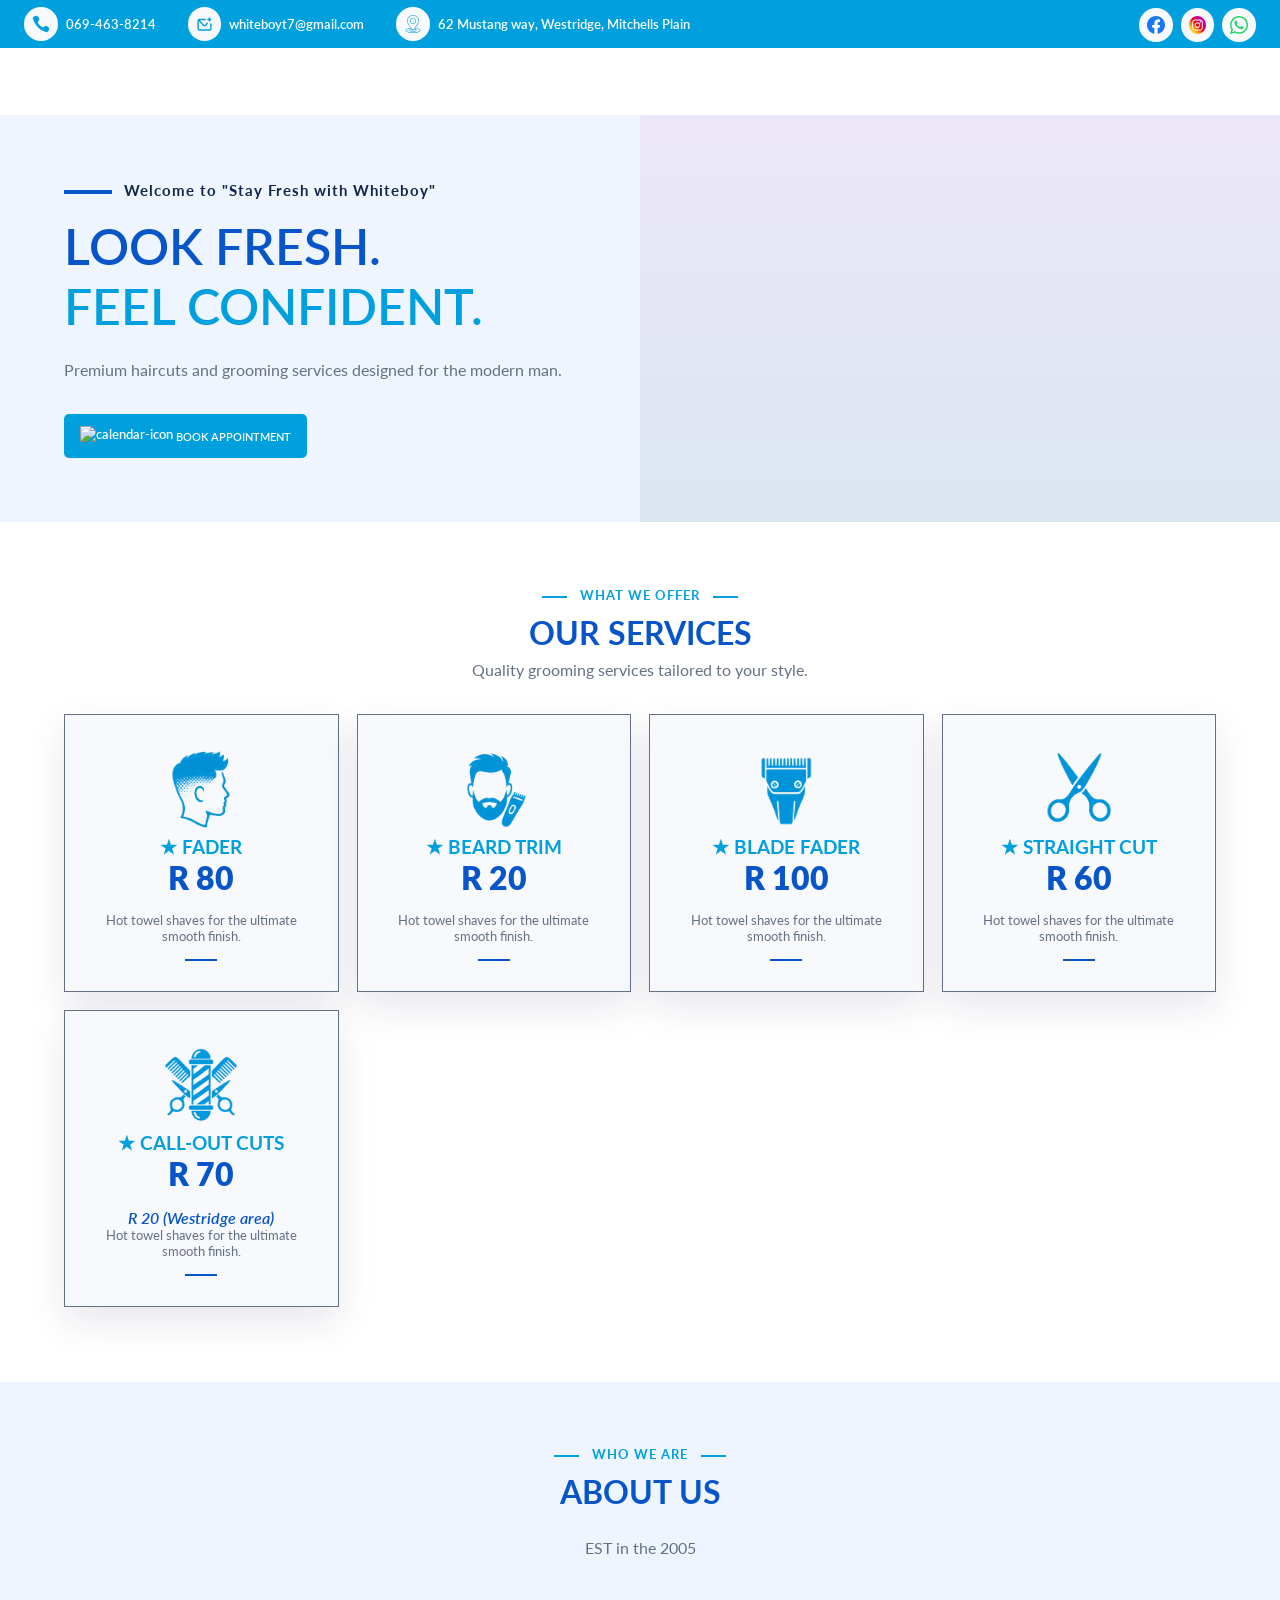
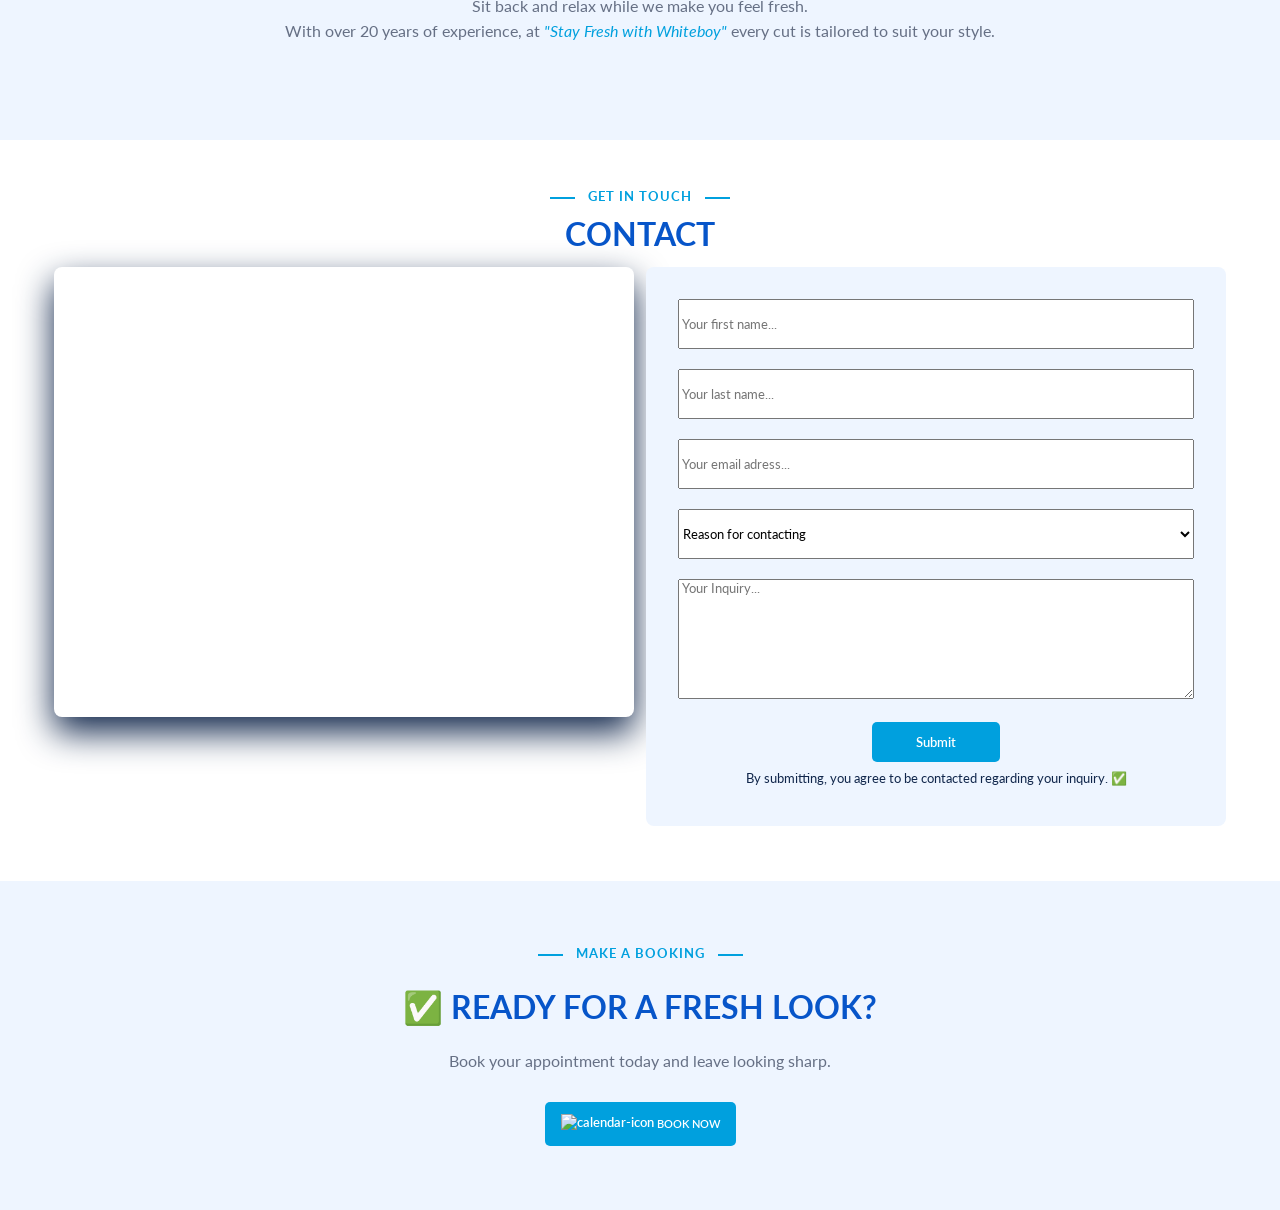
==== index.html @ f9a0a097 "second commit" ====
<!doctype html>
<html lang="en">
  <head>
    <meta charset="UTF-8" />
    <meta name="viewport" content="width=Fresh Whiteboy, initial-scale=1.0" />
    <title>Barber Shop | Stay Fresh with Whiteboy</title>
    <link rel="icon" type="image/x-icon" href="./icons/favicon.ico" />
    <link rel="stylesheet" href="./css/components.css" />
    <link rel="stylesheet" href="./css/main.css" />
    <style>
      /* ================= HERO SECTION ================= */

      .hero {
        width: 100%;
        min-height: 380px;
        margin-top: 7.2rem;
        display: grid;
        grid-template-columns: 1fr 1fr;
        background-color: var(--light-blue);
        overflow: hidden;
      }

      .hero-content {
        display: flex;
        flex-direction: column;
        justify-content: center;
        padding: clamp(2rem, 5vw, 6rem);
        box-sizing: border-box;
      }

      .welcome-text {
        color: var(--dark-blue);
        font-size: clamp(12px, 1.2vw, 15px);
        font-weight: 700;
        letter-spacing: 1px;
        line-height: 1.5;
        margin-bottom: 18px;
      }

      .welcome-text::before {
        content: "";
        display: inline-block;
        width: clamp(30px, 4vw, 48px);
        height: 4px;
        background: var(--blue);
        margin-right: 12px;
        vertical-align: middle;
      }

      .hero-content > h1,
      .hero-content > h2 {
        margin: 0;
        font-size: clamp(2.2rem, 5vw, 50px);
        line-height: 1.05;
        font-weight: 600;
        text-transform: uppercase;
      }

      .hero-content > h1 {
        color: var(--blue);
      }

      .hero-content > h2 {
        color: var(--blue-theme);
        margin-top: 0.5rem;
      }

      .hero-content > p {
        max-width: 500px;
        font-size: clamp(0.9rem, 1.5vw, 1rem);
        line-height: 1.6;
        margin: 1.5rem 0 2rem;
        color: var(--gray);
      }

      /* ================= HERO IMAGE ================= */

      .hero-image {
        width: 100%;
        min-height: 380px;

        background:
          linear-gradient(rgba(219, 65, 173, 0.08), rgba(8, 41, 87, 0.08)),
          url("https://images.unsplash.com/photo-1621607505833-616916c46a25?q=80&w=1974&auto=format&fit=crop&ixlib=rb-4.1.0&ixid=M3wxMjA3fDB8MHxwaG90by1wYWdlfHx8fGVufDB8fHx8fA%3D%3D")
            center center / cover no-repeat;
      }

      /* =================  HERO - RESPONSIVE TABLET ================= */

      @media (max-width: 900px) {
        .hero {
          margin-top: 6rem;
        }

        .hero-content {
          padding: 3rem;
        }

        .hero-content > h1,
        .hero-content > h2 {
          font-size: clamp(2rem, 5vw, 3rem);
        }

        .hero-image {
          min-height: 350px;
        }
      }

      /* =================  HERO - RESPONSIVE MOBILE ================= */

      @media (max-width: 790px) {
        .hero {
          display: grid;
          grid-template-columns: 1fr;

          margin-top: 5rem;
        }

        /* Image first on mobile */
        .hero-image {
          order: 1;
          width: 100%;
          min-height: 320px;
          background-position: center;
        }

        /* Content second */
        .hero-content {
          order: 2;

          padding: 3rem 2rem;
        }

        .hero-content > h1,
        .hero-content > h2 {
          font-size: clamp(2.2rem, 9vw, 3rem);
        }

        .hero-content > p {
          max-width: 600px;
        }
      }

      /* ================= HERO - RESPONSIVE SMALL MOBILE ================= */

      @media (max-width: 480px) {
        .hero {
          margin-top: 4rem;
        }

        .hero-image {
          min-height: 260px;
        }

        .hero-content {
          padding: 2.5rem 1.25rem;
        }

        .welcome-text {
          font-size: 12px;
          margin-bottom: 15px;
        }

        .welcome-text::before {
          width: 28px;
          height: 3px;
          margin-right: 8px;
        }

        .hero-content > h1,
        .hero-content > h2 {
          font-size: clamp(2rem, 11vw, 2.6rem);
        }

        .hero-content > h2 {
          margin-top: 0.3rem;
        }

        .hero-content > p {
          font-size: 0.9rem;
          line-height: 1.5;
          margin: 1.25rem 0 1.5rem;
        }
      }

      /* ================= HERO - RESPONSIVE VERY SMALL PHONES ================= */

      @media (max-width: 360px) {
        .hero-image {
          min-height: 230px;
        }

        .hero-content {
          padding: 2rem 1rem;
        }

        .hero-content > h1,
        .hero-content > h2 {
          font-size: 2rem;
        }
      }

      /* =================  SERVICES SECTION ================= */

      .services {
        background: var(--light-gray);
        padding: 65px 5% 75px;
        text-align: center;
        background-color: var(--white);
      }

      .section-label {
        text-transform: uppercase;
        color: var(--blue-theme);
        font-size: 13px;
        font-weight: 700;
        letter-spacing: 1px;
      }

      .section-label::before,
      .section-label::after {
        content: "";
        display: inline-block;
        width: 25px;
        height: 2px;
        background: var(--blue-theme);
        vertical-align: middle;
        margin: 0 13px;
      }
      .services > h2 {
        text-transform: uppercase;
        font-size: 32px;
        margin: 10px 0 8px;
        color: var(--blue);
      }
      .services-intro {
        color: var(--gray);
        margin-bottom: 35px;
      }
      .services-grid {
        margin: auto;
        display: grid;
        grid-template-columns: repeat(auto-fit, minmax(15rem, 1fr));
        gap: 18px;
      }
      .services-card {
        border: 1px solid #e5e9f0;
        background-color: var(--light-gray);
        padding: 30px 18px;
        min-height: 190px;
        transition: 0.3s;
        box-shadow: 0 15px 35px rgba(31, 23, 73, 0.1);
        border-color: var(--gray);
      }

      .services-card:hover {
        transform: translateY(-7px);
        box-shadow: 0 15px 35px rgba(0, 50, 120, 0.1);
        border-color: var(--blue);
        background-color: var(--light-blue);
      }

      .service-card h3 {
        font-size: 15px;
        margin-bottom: 12px;
      }

      .services-card > p {
        font-size: 13px;
        color: var(--gray);
      }

      .service-icon > img {
        height: 5.5rem;
      }
      .service-title {
        color: var(--blue-theme);
        text-transform: uppercase;
      }
      .service-price {
        color: var(--blue);
        font-size: 32px;
        font-weight: 800;
        margin-bottom: 15px;
      }
      .call-out-price {
        color: var(--blue);
        margin-bottom: 20px;
        font-weight: 600;
      }
      .service-line {
        width: 32px;
        height: 2px;
        background: var(--blue);
        margin: 15px auto 0;
      }

      /* =================  ABOUT SECTION ================= */
      .about {
        padding: 4rem;
        text-align: center;
        background-color: var(--light-blue);
      }
      .about > h2 {
        text-transform: uppercase;
        font-size: 32px;
        margin: 10px 0 8px;
        color: var(--blue);
      }

      .about > p {
        font-size: clamp(0.9rem, 1.5vw, 1rem);
        line-height: 1.6;
        margin: 1.5rem 0 2rem;
        color: var(--gray);
      }

      /* =================  CONTACT SECTION ================= */

      .contact {
        text-align: center;
        padding: 3rem;
        background-color: var(--white);
      }
      .contact > h2 {
        text-transform: uppercase;
        font-size: 32px;
        margin: 10px 0 8px;
        color: var(--blue);
      }

      .contact-grid {
        display: grid;
        grid-template-columns: repeat(2, 1fr);
      }
      .contact-map {
        margin: 0.4rem;
        border-radius: 8px;
      }
      .contact-map > iframe {
        min-height: 450px;
        width: 100%;
        box-shadow: 0 15px 35px var(--dark-blue);
        border-radius: 8px;
      }

      .contact-form {
        margin: 0.4rem;
        padding: 2rem;
        border-radius: 8px;
        background-color: var(--light-blue);
      }

      .contact-form > p {
        padding: 0.3rem;
        display: flex;
        justify-content: flex-start;
        color: var(--gray);
      }

      .contact-form-disclaimer {
        font-size: 0.8rem;
        padding: 0.5rem;
        color: var(--dark-blue);
        font-weight: 400;
      }
      /* ================= RESPONSIVE CONTACT SECTION =================  */
      @media (width <= 960px) {
        .contact {
          padding: 1rem;
        }
        .contact-grid {
          display: grid;
          grid-template-columns: 1fr;
        }

        .contact-map {
          order: 2;
        }
        .contact-map > iframe {
          border-radius: 0px;
          box-shadow: 0 15px 35px var(--white);
        }

        .contact-form {
          margin: none;
          order: 1;
          border-radius: 0px;
        }
      }

      /* ================= RESPONSIVE FORM =================  */

      .responsive-form {
        display: flex;
        flex-direction: column;
      }

      input,
      select {
        height: 50px;
        width: 100%;
        margin-bottom: 20px;
      }
      textarea {
        height: 120px;
        width: 100%;
        margin-bottom: 20px;
      }

      /* =================  BOOKINGS BOTTOM BANNER SECTION ================= */
      .bookings {
        display: flex;
        flex-direction: column;
        align-items: center;
        padding: 4rem;
        background-color: var(--light-blue);
      }
      .bookings > h2 {
        padding: 1rem;
        text-transform: uppercase;
        font-size: 32px;
        margin: 10px 0 8px;
        color: var(--blue);
      }

      .bookings > p {
        padding-bottom: 2rem;
        color: var(--gray);
      }
    </style>
  </head>
  <body>
    <!-- -------------------- TOB BAR -------------------- -->
    <section class="top-bar">
      <div class="top-bar-outer">
        <div class="outer-flex-item">
          <div class="rounded-icons">
            <img src="./icons/phone-icon.svg" alt="" />
          </div>
          <p>069-463-8214</p>
        </div>
        <div class="outer-flex-item">
          <div class="rounded-icons">
            <img src="./icons/email-icon.svg" alt="" />
          </div>
          <p>whiteboyt7@gmail.com</p>
        </div>
        <div class="outer-flex-item">
          <div class="rounded-icons">
            <img src="./icons/location-icon.svg" alt="location-icon" />
          </div>
          <p>62 Mustang way, Westridge, Mitchells Plain</p>
        </div>
      </div>
      <div class="top-bar-inner">
        <div class="rounded-icons">
          <img src="./icons/facebook-icon.svg" alt="facebook-icon" />
        </div>
        <div class="rounded-icons">
          <img src="./icons/instagram-icon.svg" alt="instagram-icon" />
        </div>
        <div class="rounded-icons">
          <img src="./icons/whatsapp-icon.svg" alt="instagram-icon" />
        </div>
      </div>
    </section>

    <!-- -------------------- NAVIGATION -------------------- -->
    <section id="header"></section>

    <!-- -------------------- HERO -------------------- -->
    <section class="hero">
      <div class="hero-content">
        <div class="welcome-text">Welcome to "Stay Fresh with Whiteboy"</div>
        <h1>Look Fresh.</h1>
        <h2>Feel Confident.</h2>
        <p>
          Premium haircuts and grooming services designed for the modern man.
        </p>
        <a href="#bookings">
          <button class="btn-tp-1 flex-calendar-icon">
            <img src="/website/icons/calendar-icon.svg" alt="calendar-icon" />
            <p>Book Appointment</p>
          </button>
        </a>
      </div>
      <div class="hero-image"></div>
    </section>

    <!-- -------------------- SERVICES -------------------- -->
    <section class="services" id="services">
      <div class="section-label">What We offer</div>
      <h2>Our Services</h2>
      <div class="services-intro">
        Quality grooming services tailored to your style.
      </div>

      <div class="services-grid">
        <div class="services-card">
          <div class="service-icon image-1">
            <img src="./icons/fader.png" alt="" srcset="" />
          </div>
          <h3 class="service-title">★ Fader</h3>
          <div class="service-price">R 80</div>
          <p>Hot towel shaves for the ultimate smooth finish.</p>
          <div class="service-line"></div>
        </div>
        <div class="services-card">
          <div class="service-icon">
            <img src="./icons/beard-trim-icon.png" alt="" srcset="" />
          </div>
          <h3 class="service-title">★ Beard Trim</h3>
          <div class="service-price">R 20</div>
          <p>Hot towel shaves for the ultimate smooth finish.</p>
          <div class="service-line"></div>
        </div>
        <div class="services-card">
          <div class="service-icon">
            <img src="./icons/blade-fader-icon.png" alt="" srcset="" />
          </div>
          <h3 class="service-title">★ Blade Fader</h3>
          <div class="service-price">R 100</div>
          <p>Hot towel shaves for the ultimate smooth finish.</p>
          <div class="service-line"></div>
        </div>
        <div class="services-card">
          <div class="service-icon">
            <img src="./icons/straight-cut-icon.png" alt="" srcset="" />
          </div>
          <h3 class="service-title">★ Straight Cut</h3>
          <div class="service-price">R 60</div>
          <p>Hot towel shaves for the ultimate smooth finish.</p>
          <div class="service-line"></div>
        </div>
        <div class="services-card">
          <div class="service-icon">
            <img src="./icons/call-out-service.png" alt="" srcset="" />
          </div>
          <h3 class="service-title">★ Call-out Cuts</h3>
          <div class="service-price">R 70</div>
          <em class="call-out-price">R 20 (Westridge area)</em>
          <p>Hot towel shaves for the ultimate smooth finish.</p>
          <div class="service-line"></div>
        </div>
      </div>
    </section>

    <!-- -------------------- ABOUT -------------------- -->
    <section class="about" id="about">
      <div class="section-label">Who we are</div>
      <h2>About Us</h2>
      <p>EST in the 2005</p>
      <p>
        Sit back and relax while we make you feel fresh.<br />
        With over 20 years of experience, at
        <em style="color: #00a0de">"Stay Fresh with Whiteboy" </em> every cut is
        tailored to suit your style.
      </p>
    </section>

    <!-- -------------------- CONTACT  -------------------- -->
    <section class="contact" id="contact">
      <div class="section-label">Get in touch</div>
      <h2>Contact</h2>
      <div class="contact-grid">
        <div class="contact-map">
          <iframe
            src="https://www.google.com/maps/embed?pb=!1m18!1m12!1m3!1d3305.506365403057!2d18.59618457571667!3d-34.056531573155425!2m3!1f0!2f0!3f0!3m2!1i1024!2i768!4f13.1!3m3!1m2!1s0x1dcc46143db3fe89%3A0x16429d4fbd16965!2s62%20Mustang%20Way%2C%20Westridge%2C%20Cape%20Town%2C%207802!5e0!3m2!1sen!2sza!4v1789248679611!5m2!1sen!2sza"
            style="border: 0"
            allowfullscreen=""
            loading="lazy"
            referrerpolicy="strict-origin-when-cross-origin"
          ></iframe>
        </div>
        <div class="contact-form">
          <div class="responsive-form">
            <form action="https://api.web3forms.com/submit" method="POST">
              <input
                type="hidden"
                name="access_key"
                value="650f4ca2-2f46-41f9-9456-42963db00d62"
              />
              <input
                type="hidden"
                name="redirect"
                value="https://armel-nzawou-developer.github.io/International-English-Academy/message-sent-successfully.html"
              />
              <!-- redirect to thank you page -->
              <input
                type="hidden"
                name="subject"
                value="WhiteBoy - Inquiries"
              />
              <!-- email Subject  -->

              <!-- Input for first name -->
              <input
                type="text"
                id="first_name"
                name="first_name"
                placeholder=" Your first name..."
                required
              />

              <!-- Input for last name -->
              <input
                type="text"
                id="last_name"
                name="last_name"
                placeholder=" Your last name..."
                required
              />

              <!-- Input for email-->
              <input
                type="email"
                id="email"
                name="email"
                placeholder=" Your email adress..."
                required
              />

              <!-- Select tag for diffrent options -->
              <select id="inquiry" name="inquiry">
                <option value="">Reason for contacting</option>
                <option value="General Inquiry">General Inquiry</option>
                <option value="Cancellation">Cancellation</option>
                <option value="Call out">Call-out Cuts</option>
                <option value="Services offered">Services offered</option>
                <option value="Quote request">Quote request</option>
              </select>

              <!-- Textarea for Message -->
              <textarea
                name="Message"
                placeholder=" Your Inquiry..."
                required
              ></textarea>
              <!-- Submit Button -->
              <div>
                <button class="btn-tp-1" type="submit" value="submit">
                  Submit
                </button>
              </div>
              <div class="contact-form-disclaimer">
                By submitting, you agree to be contacted regarding your inquiry.
                ✅
              </div>
            </form>
          </div>
        </div>
      </div>
    </section>

    <!-- -------------------- BOOKINGS -------------------- -->
    <section class="bookings" id="bookings">
      <div class="section-label">Make a booking</div>
      <h2>✅ Ready For a Fresh Look?</h2>
      <p>Book your appointment today and leave looking sharp.</p>
      <a target="_blank" href="./bookings.html">
        <button class="btn-tp-1 flex-calendar-icon">
          <img src="/website/icons/calendar-icon.svg" alt="calendar-icon" />
          <p>Book Now</p>
        </button>
      </a>
    </section>

    <!-- -------------------- FOOTER -------------------- -->
    <section id="footer"></section>

    <script src="/website/js/headerFooter.js"></script>
  </body>
</html>
---- css/components.css ----
/* ================= STYLING FOR SHARED COMPONENTS =================   */

/* ================= TOP BAR =================   */
.top-bar {
  display: flex;
  background-color: var(--blue-theme);
  justify-content: space-between;
  color: var(--white);
  padding: 1.5rem;
  height: 1.8rem;
  position: fixed;
  width: 100%;
  top: 0;
  left: 0;
}
.top-bar-outer {
  display: flex;
  gap: 2rem;
}
.outer-flex-item {
  display: flex;
  align-items: center;
  gap: 0.5rem;
}
.outer-flex-item > P {
  font-size: small;
  font-weight: 600;
  white-space: inherit;
}

.rounded-icons {
  height: 2.1rem;
  width: 2.1rem;
  border-radius: 50%;
  padding: 0.5rem;
  background-color: var(--light-gray);
}
.top-bar-inner {
  display: flex;
  gap: 0.5rem;
  margin-top: -1rem;
}




/* ================= NAVIGATION =================   */
.navbar {
  display: flex;
  justify-content: space-between;
  list-style: none;
  padding: 1.5rem 0.5rem;
  background-color: var(--white);
  box-shadow: 2px 0px 6px var(--gray);
  height: 110px;
  position: fixed;
  top: 0;
  left: 0;
  width: 100%;
  z-index: 9999;
  margin-top: 3rem;
}
.outter-nav {
  margin: -1rem 1rem;
}
/* logo styling here */
.outter-nav img {
  height: 6rem;
  animation: fadeDown 1s ease forwards;
}
.inner-nav {
  display: flex;
}
.inner-nav-item {
  margin: 0.5rem 1rem;
}
.inner-nav-item a {
  font-weight: 600;
  font-size: smaller;
  margin: 1rem 0.5rem;
  color: var(--gray);
  text-transform: uppercase;
}

/* styling for hover over bottom border */
.inner-nav-item a {
  position: relative;
}
.inner-nav-item a::after {
  content: "";
  position: absolute;
  width: 0%;
  height: 2px;
  background: var(--blue-theme);
  left: 0;
  bottom: -5px;
  transition: 0.3s;
}
.inner-nav-item a:hover::after {
  width: 100%;
}
/* END - styling for hover over bottom border */

.inner-nav-item button {
  margin: -1.7rem 0.5rem;
}

/* active page */
#header a.active {
  color: var(--gray);
}

.flex-calendar-icon > img {
  height: 20px;
}
.flex-calendar-icon {
  display: flex;
  align-items: center;
  gap: 3px;
}
/* ================= BUTTONS =================   */
.btn-tp-1 {
  border: none;
  background-color: var(--blue-theme);
  color: var(--white);

  font-weight: 600;
  padding: 0.75rem 1rem;
  min-width: 8rem;
  border-radius: 5px;
  cursor: pointer;
}
.btn-tp-1:hover {
  background-color: var(--gray);
  transition: scale(1.2);
}
.btn-tp-1 p {
  text-transform: uppercase;
  font-size: smaller;
}
/* ================= ANIMATIONS =================   */

/* ================= FOOTER =================   */
.footer {
  display: flex;
  justify-content: center;
  flex-wrap: wrap;
  gap: 4rem;
  padding: 2.5rem;
  background-color: var(--dark-blue);
}
.footer-list {
  display: flex;
  flex-direction: column;
  /* gap: 0.5rem; */
  list-style: none;
}
.footer-item {
  list-style: none;
}
.logo-footer > img {
  height: 150px;
}
.footer-item li {
  color: var(--white);
  padding: 0.8rem;
}
.footer-item h2 {
  font-size: x-large;
  font-weight: 600;
  color: var(--white);
}
.footer-item a {
  padding: 1rem;
  font-weight: 600;
  color: var(--white);
}

/* =================  RESPONSIVE FOOTER  ================= */
@media (width <= 960px) {
  .footer {
    display: flex;
    justify-content: center;
    flex-direction: column;
    gap: 1rem;
    background-color: var(--blue);
  }
}

/* ================= RESPONSIVE Top Bar & Navbar =================   */

/* top-bar */
@media screen and (max-width: 814px) {
  .top-bar {
    display: none !important;
  }
  .navbar {
    margin-top: 0;
  }
}

#menu__toggle {
  position: absolute;
  left: -9999px; /* moves horizontal navbar off-screen */
}

@media (width <= 970px) {
  .outter-nav img {
    width: 100%;
  }

  .inner-nav-item {
    text-align: center;
    margin-bottom: 30px;
  }
  .inner-nav-item a {
    color: var(--white);
  }

  #menu__toggle:checked ~ .menu__btn > span {
    transform: rotate(45deg);
  }
  #menu__toggle:checked ~ .menu__btn > span::before {
    top: 0;
    transform: rotate(0);
  }
  #menu__toggle:checked ~ .menu__btn > span::after {
    top: 0;
    transform: rotate(90deg);
  }
  #menu__toggle:checked ~ .inner-nav {
    visibility: visible;
    left: 0;
  }

  /* fadUp styling for the navbar on smaller screen */
  #menu__toggle:checked ~ .inner-nav {
    animation: fadeUp 1s ease forwards;
  }

  .menu__btn {
    display: flex;
    align-items: center;
    position: fixed;
    /* top: 20px; */
    right: 20px;
    width: 26px;
    height: 26px;
    margin: 5px 5px;
    cursor: pointer;
  }

  .menu__btn > span,
  .menu__btn > span::before,
  .menu__btn > span::after {
    display: block;
    position: absolute;
    width: 100%;
    height: 2px;
    background-color: var(--blue-theme);
    transition-duration: 0.25s;
  }

  .menu__btn > span::before {
    content: "";
    top: -8px;
  }
  .menu__btn > span::after {
    content: "";
    top: 8px;
  }
  #menu__toggle {
    opacity: 0;
  }
  .inner-nav {
    flex-direction: column;
    place-items: center;
    display: block;
    position: fixed;
    visibility: hidden;
    top: 115px;
    left: -100%;
    width: 100%;
    height: 100%;
    margin: 0;
    padding: 80px 15px;

    opacity: 0.9;
    box-shadow: 1px 0px 6px var(--gray);
    transition-duration: 0.55s;
    z-index: -1;
    background-color: rgb(52, 52, 52);
  }

  .footer-list {
    display: flex;
    flex-direction: column;
    justify-content: center;
  }
  .footer-list-item {
    margin: 0.5rem 0.5rem;
  }
  .copyright {
    height: 15vh;
    display: flex;
    flex-wrap: wrap;
    padding: 1.5rem 2.5rem;
  }
  .copyright > p {
    margin: 5px 5px;
  }
}
---- css/main.css ----
/*  Global styles (RESET, colors, typography, layout)================ */

@import url("https://fonts.googleapis.com/css2?family=Lato:ital,wght@0,100;0,300;0,400;0,700;0,900;1,100;1,300;1,400;1,700;1,900&display=swap");

* {
  margin: 0;
  padding: 0;
  box-sizing: border-box;
  text-decoration: none;
  font-family: "Lato", sans-serif;
}


:root {
  --blue-theme: #00a0de; 
  --blue: #0755c9;
  --dark-blue: #10264b;
  --light-blue: #eef5ff;
  --white: #ffffff;
  --gray: #667085;
  --light-gray: #f7f9fc;
}

html {
  scroll-behavior: smooth;

}


section {
  /* Adjust the pixels to match the exact section clicked on , on the nav bar */
  scroll-margin-top: 120px; 
}
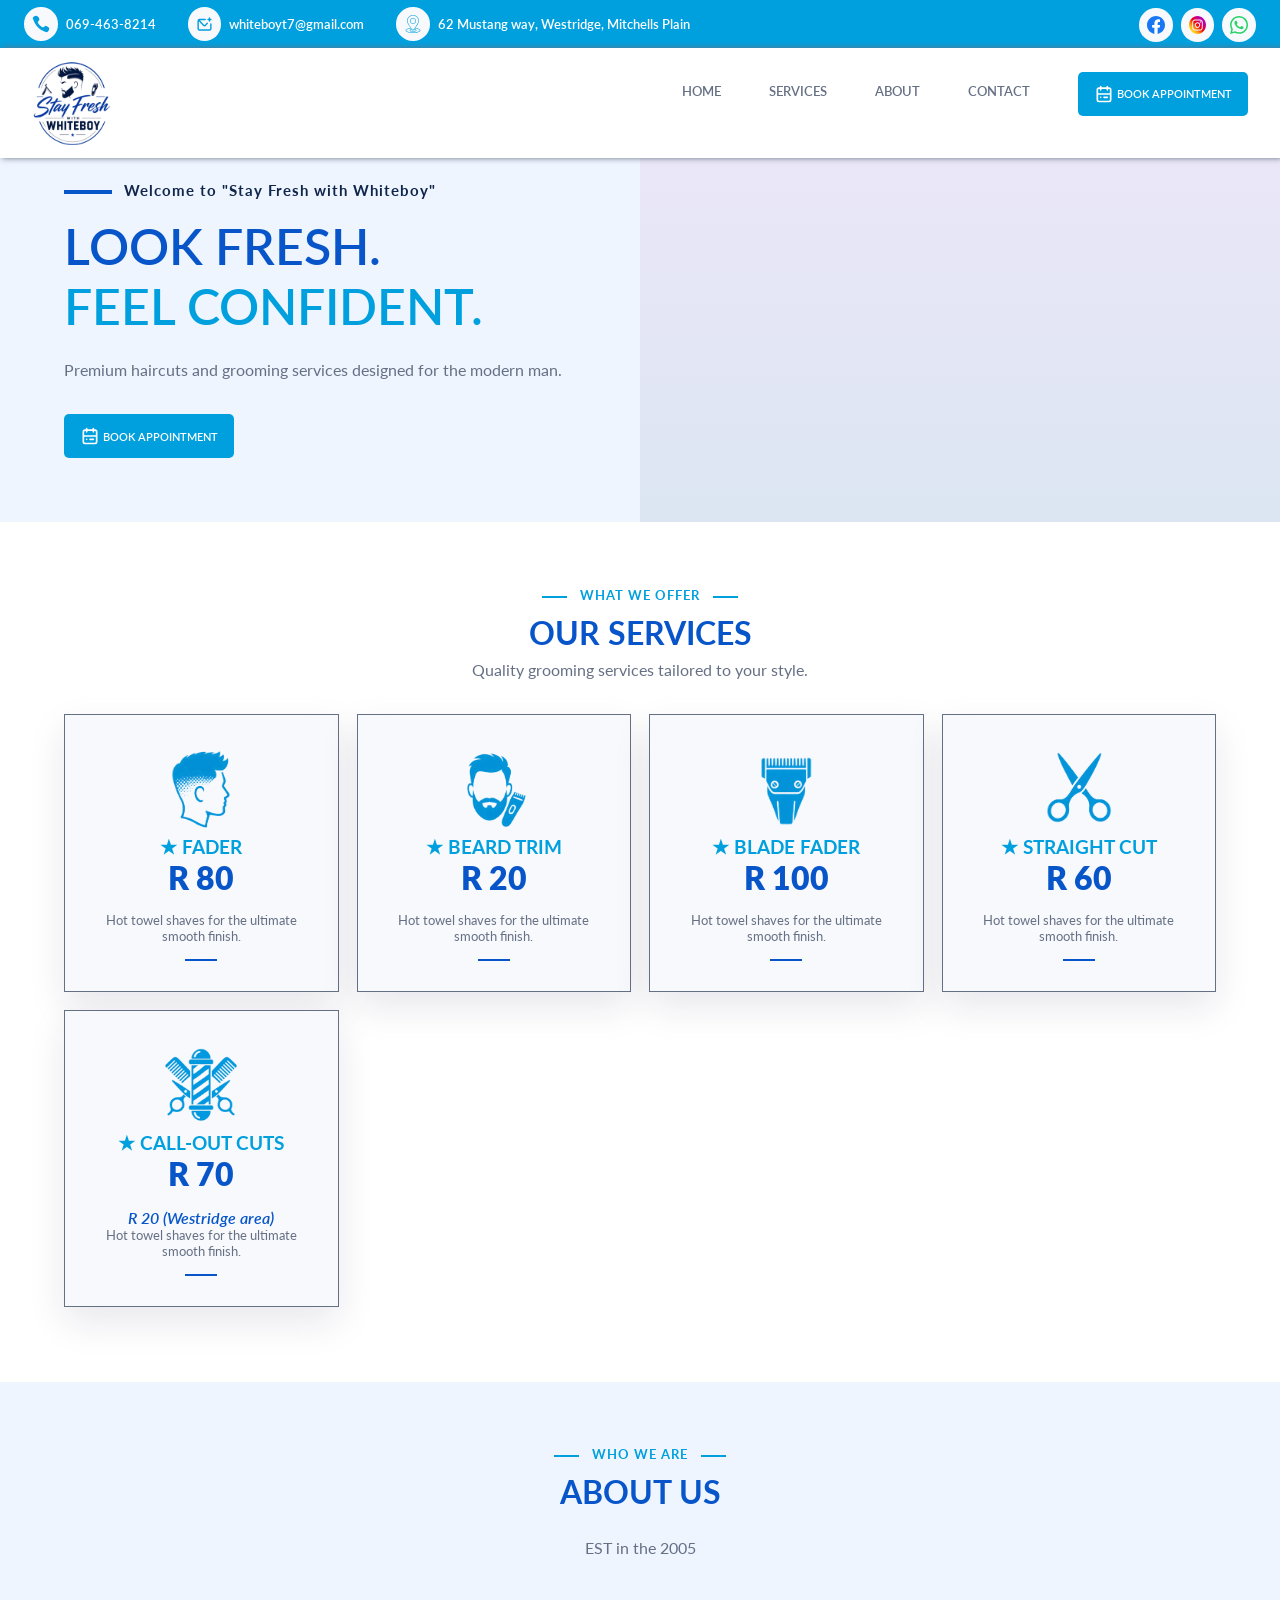
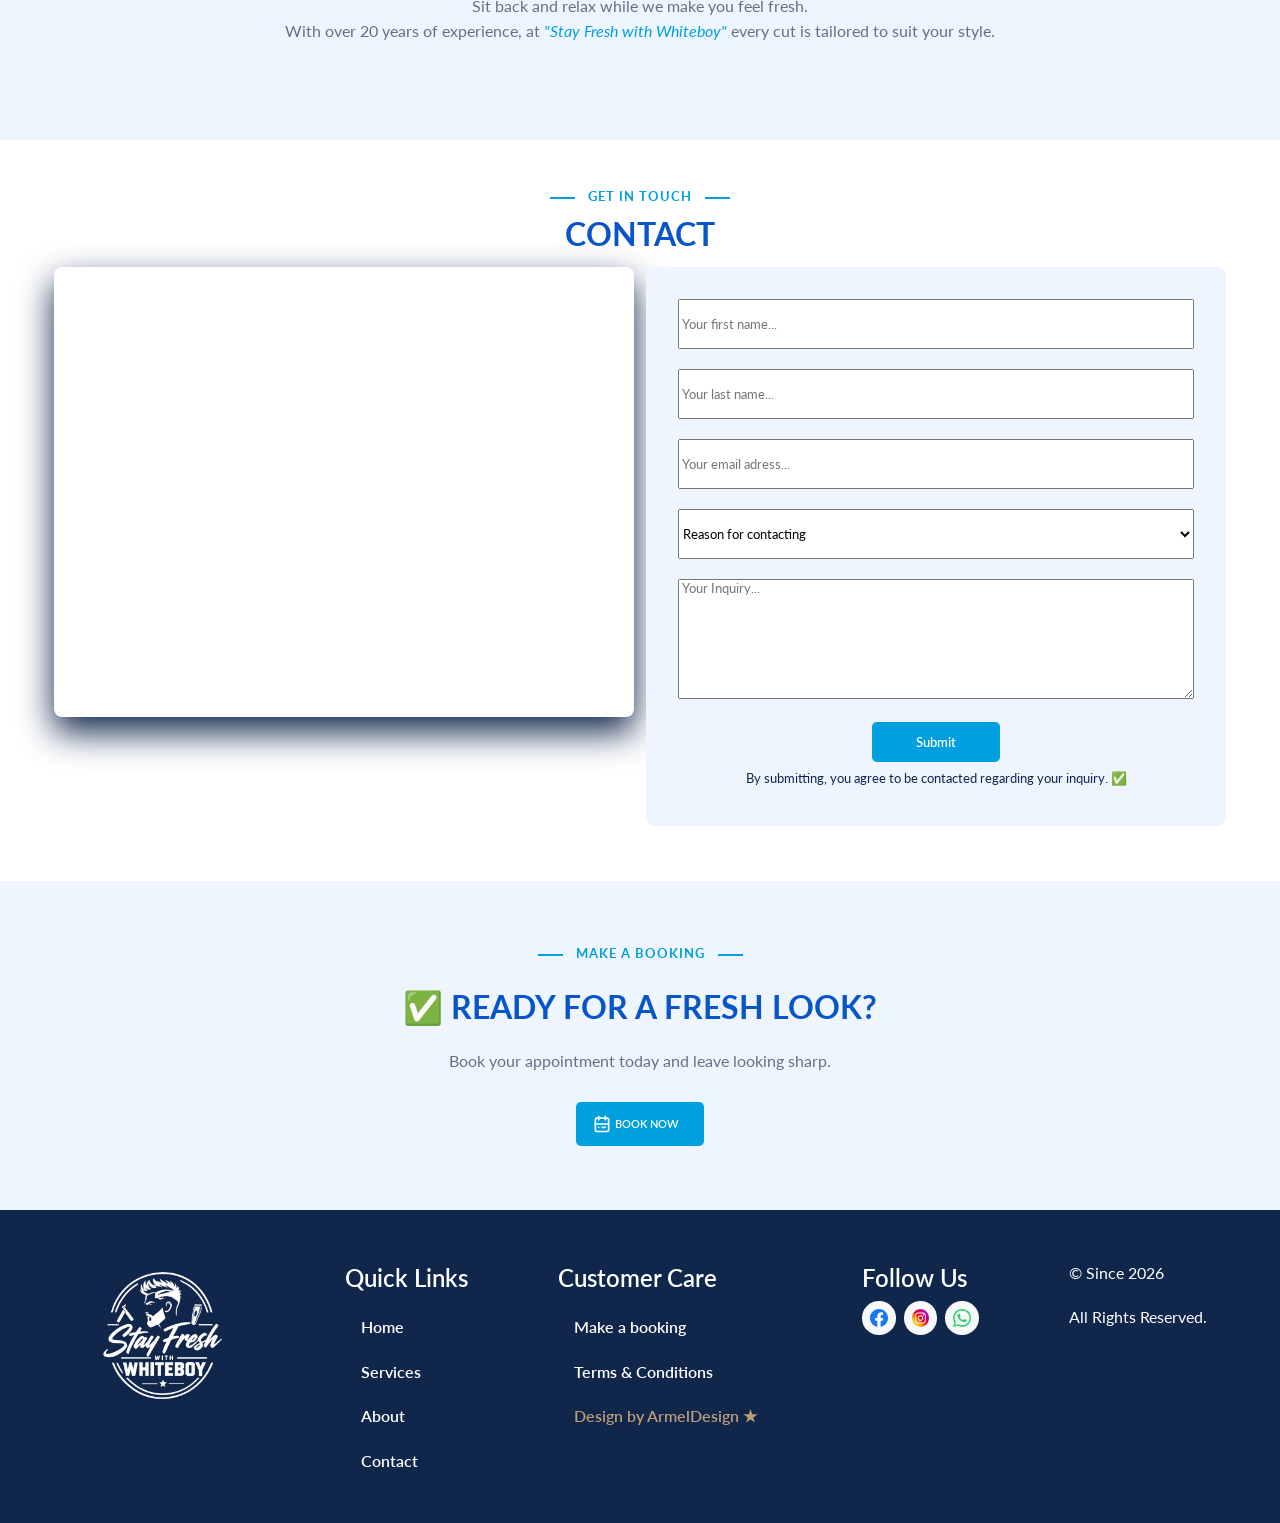
==== commit c8b81b2d: "Fix on all pages" ====
--- a/index.html
+++ b/index.html
@@ -5,8 +5,8 @@
     <meta name="viewport" content="width=Fresh Whiteboy, initial-scale=1.0" />
     <title>Barber Shop | Stay Fresh with Whiteboy</title>
     <link rel="icon" type="image/x-icon" href="./icons/favicon.ico" />
+    <link rel="stylesheet" href="./css/main.css" />
     <link rel="stylesheet" href="./css/components.css" />
-    <link rel="stylesheet" href="./css/main.css" />
     <style>
       /* ================= HERO SECTION ================= */
 
@@ -436,13 +436,13 @@
       <div class="top-bar-outer">
         <div class="outer-flex-item">
           <div class="rounded-icons">
-            <img src="./icons/phone-icon.svg" alt="" />
+            <img src="./icons/phone-icon.svg" alt="phone-icon" />
           </div>
           <p>069-463-8214</p>
         </div>
         <div class="outer-flex-item">
           <div class="rounded-icons">
-            <img src="./icons/email-icon.svg" alt="" />
+            <img src="./icons/email-icon.svg" alt="email-icon" />
           </div>
           <p>whiteboyt7@gmail.com</p>
         </div>
@@ -461,7 +461,7 @@
           <img src="./icons/instagram-icon.svg" alt="instagram-icon" />
         </div>
         <div class="rounded-icons">
-          <img src="./icons/whatsapp-icon.svg" alt="instagram-icon" />
+          <img src="./icons/whatsapp-icon.svg" alt="whatsapp-icon" />
         </div>
       </div>
     </section>
@@ -480,7 +480,7 @@
         </p>
         <a href="#bookings">
           <button class="btn-tp-1 flex-calendar-icon">
-            <img src="/website/icons/calendar-icon.svg" alt="calendar-icon" />
+            <img src="./icons/calendar-icon.svg" alt="calendar-icon" />
             <p>Book Appointment</p>
           </button>
         </a>
@@ -499,7 +499,7 @@
       <div class="services-grid">
         <div class="services-card">
           <div class="service-icon image-1">
-            <img src="./icons/fader.png" alt="" srcset="" />
+            <img src="./icons/fader.png" alt="fader-icon" />
           </div>
           <h3 class="service-title">★ Fader</h3>
           <div class="service-price">R 80</div>
@@ -508,7 +508,7 @@
         </div>
         <div class="services-card">
           <div class="service-icon">
-            <img src="./icons/beard-trim-icon.png" alt="" srcset="" />
+            <img src="./icons/beard-trim-icon.png" alt="beard-trim-icon" />
           </div>
           <h3 class="service-title">★ Beard Trim</h3>
           <div class="service-price">R 20</div>
@@ -517,7 +517,7 @@
         </div>
         <div class="services-card">
           <div class="service-icon">
-            <img src="./icons/blade-fader-icon.png" alt="" srcset="" />
+            <img src="./icons/blade-fader-icon.png" alt="blade-fader-icon" />
           </div>
           <h3 class="service-title">★ Blade Fader</h3>
           <div class="service-price">R 100</div>
@@ -526,7 +526,7 @@
         </div>
         <div class="services-card">
           <div class="service-icon">
-            <img src="./icons/straight-cut-icon.png" alt="" srcset="" />
+            <img src="./icons/straight-cut-icon.png" alt="straight-cut-icon" />
           </div>
           <h3 class="service-title">★ Straight Cut</h3>
           <div class="service-price">R 60</div>
@@ -535,7 +535,10 @@
         </div>
         <div class="services-card">
           <div class="service-icon">
-            <img src="./icons/call-out-service.png" alt="" srcset="" />
+            <img
+              src="./icons/call-out-service.png"
+              alt="callout-service-icon"
+            />
           </div>
           <h3 class="service-title">★ Call-out Cuts</h3>
           <div class="service-price">R 70</div>
@@ -660,7 +663,7 @@
       <p>Book your appointment today and leave looking sharp.</p>
       <a target="_blank" href="./bookings.html">
         <button class="btn-tp-1 flex-calendar-icon">
-          <img src="/website/icons/calendar-icon.svg" alt="calendar-icon" />
+          <img src="./icons/calendar-icon.svg" alt="calendar-icon" />
           <p>Book Now</p>
         </button>
       </a>
@@ -669,6 +672,6 @@
     <!-- -------------------- FOOTER -------------------- -->
     <section id="footer"></section>
 
-    <script src="/website/js/headerFooter.js"></script>
+    <script src="./js/headerFooter.js"></script>
   </body>
 </html>
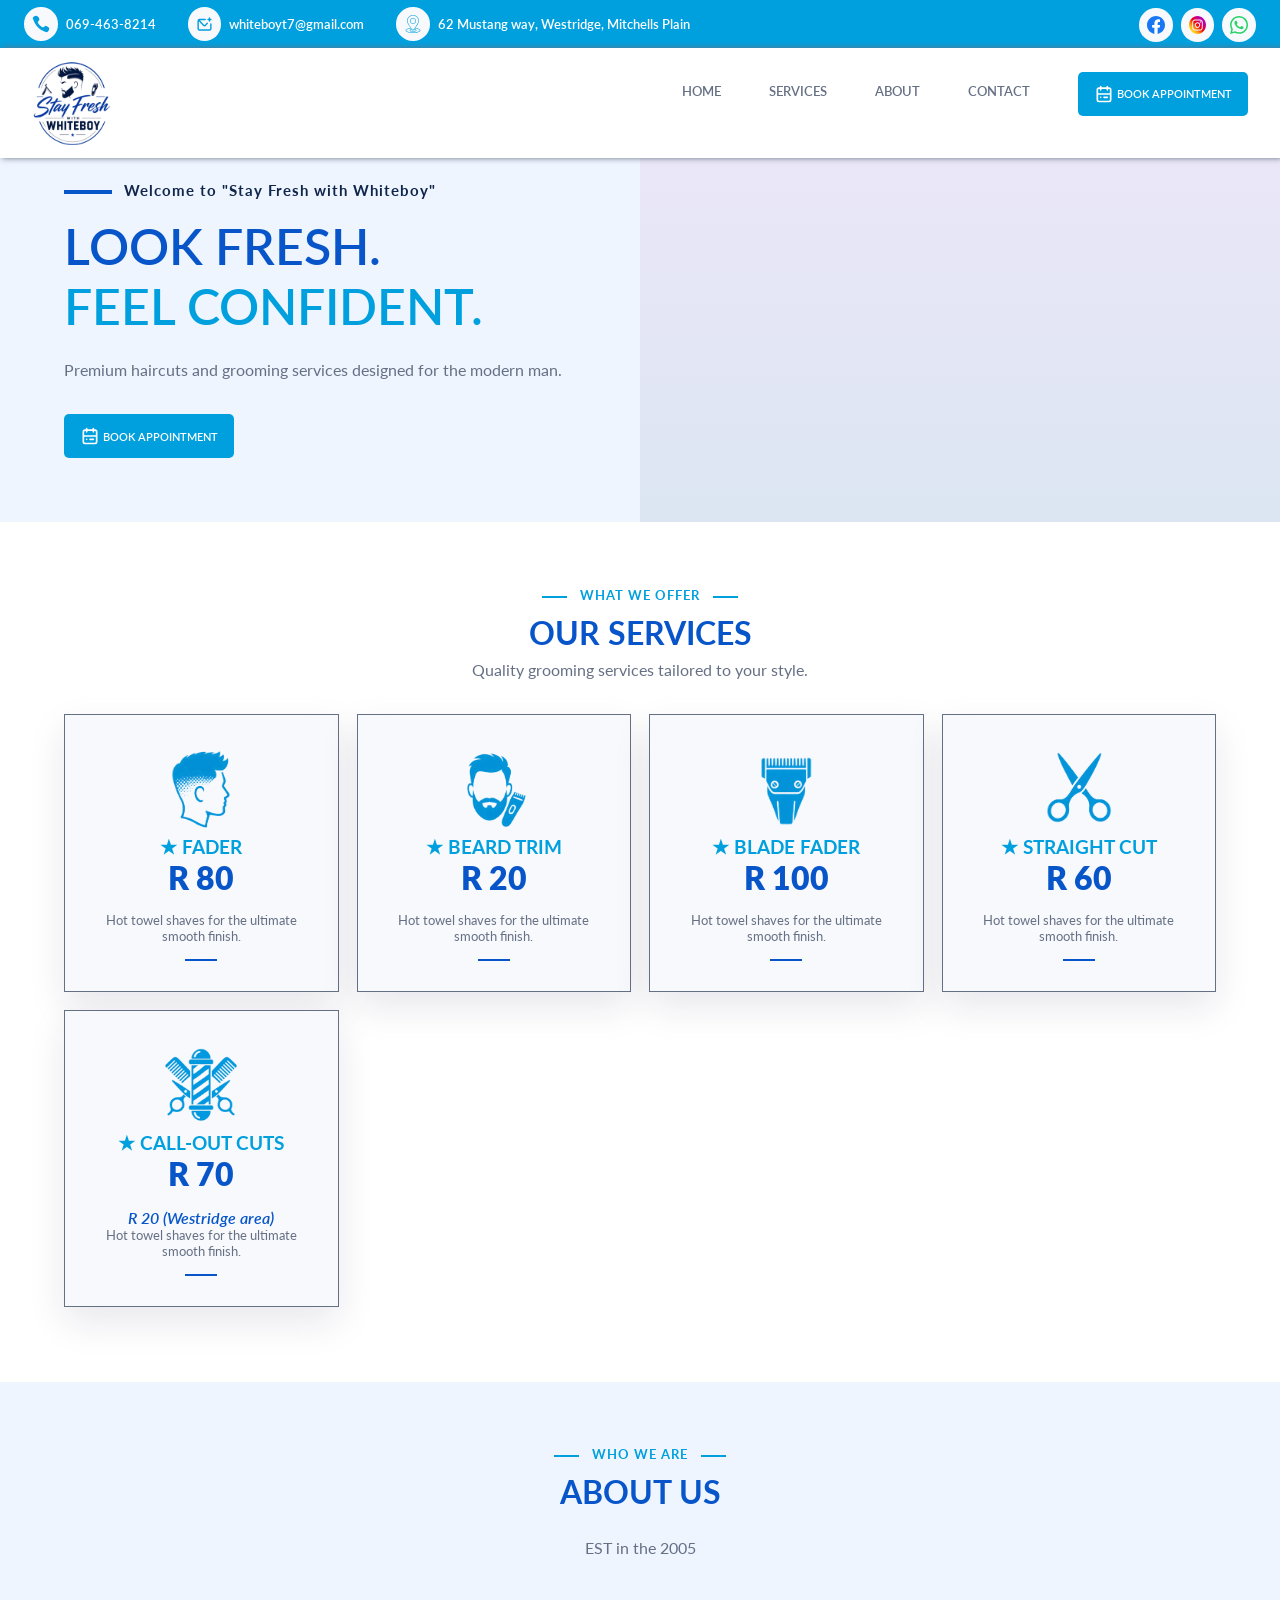
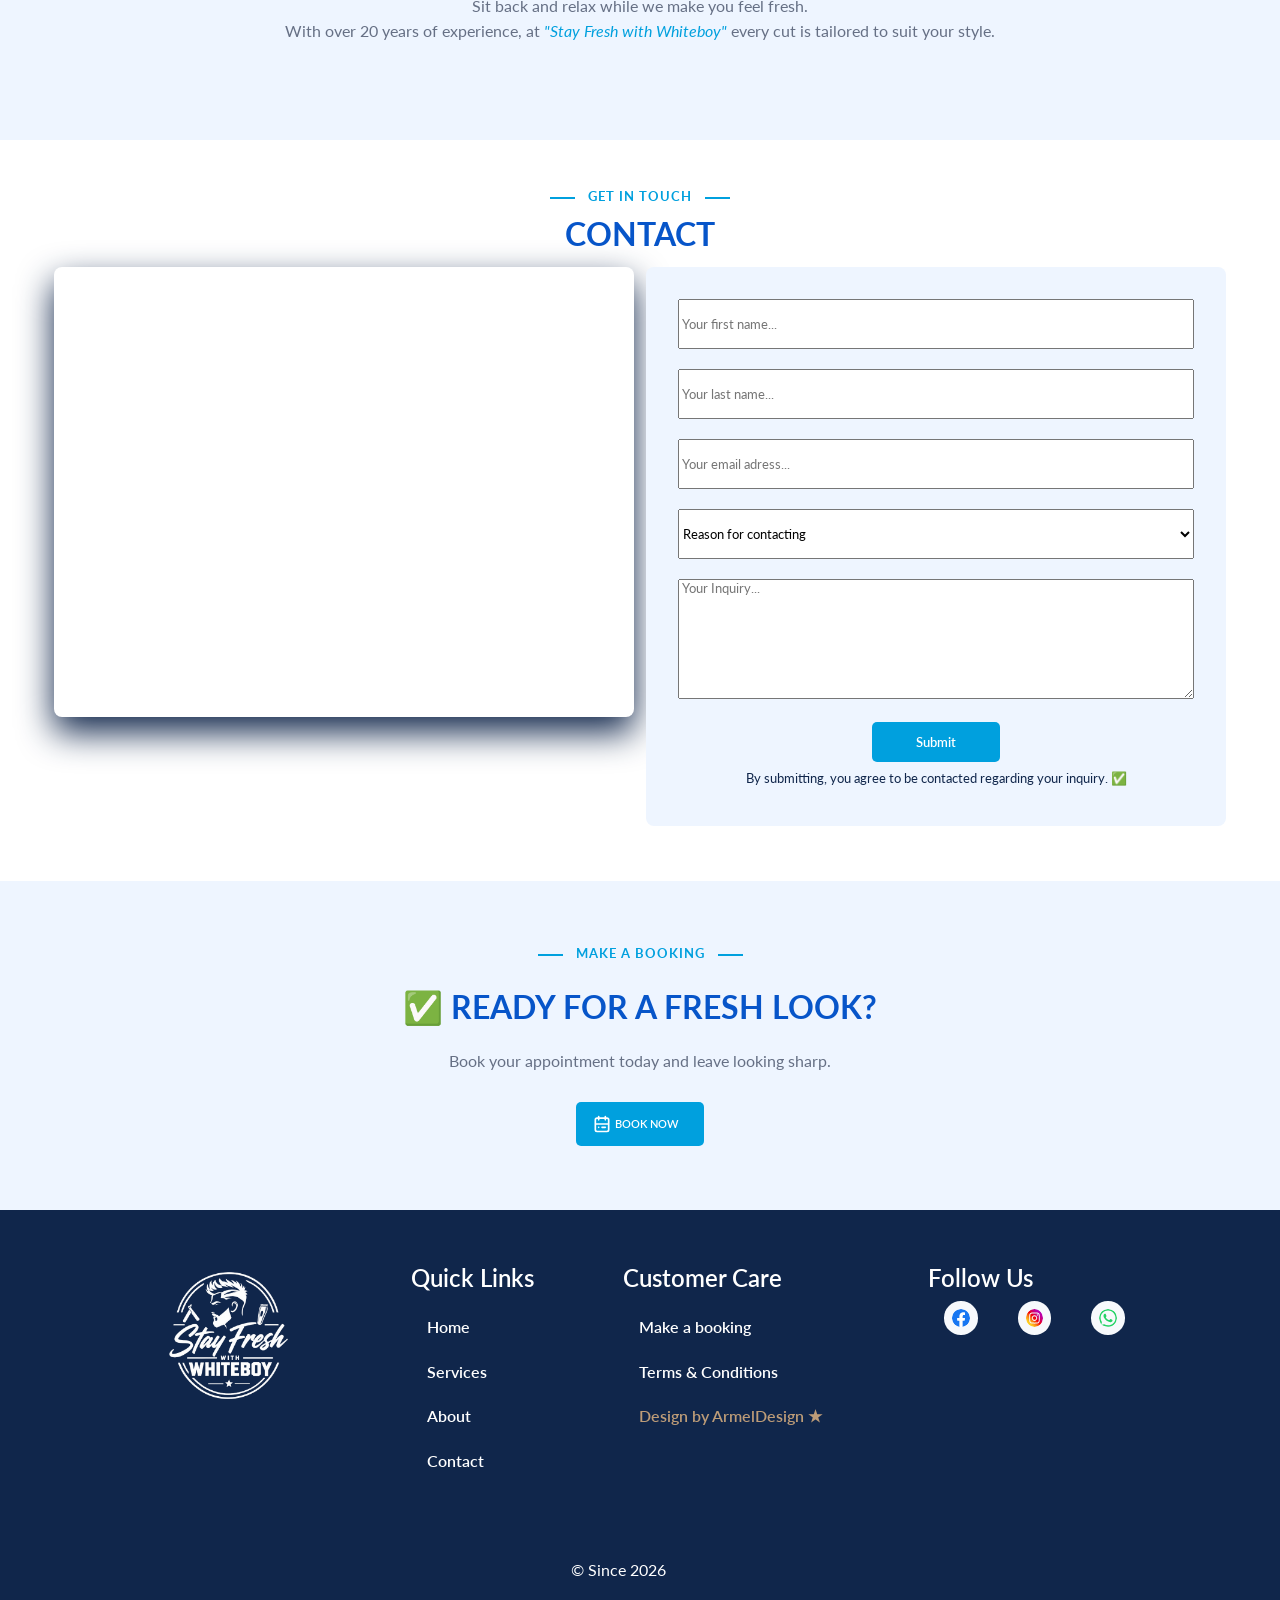
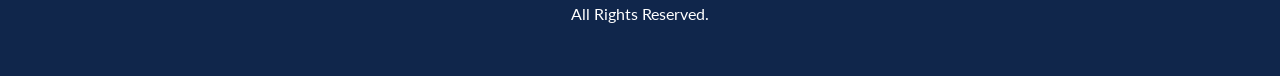
==== commit 82ae80b5: "Add socials links" ====
--- a/index.html
+++ b/index.html
@@ -455,13 +455,13 @@
       </div>
       <div class="top-bar-inner">
         <div class="rounded-icons">
-          <img src="./icons/facebook-icon.svg" alt="facebook-icon" />
+          <a href="https://www.facebook.com/" target="_blank"><img src="./icons/facebook-icon.svg" alt="facebook-icon" /></a>
         </div>
         <div class="rounded-icons">
-          <img src="./icons/instagram-icon.svg" alt="instagram-icon" />
+          <a href="https://www.instagram.com/?hl=en" target="_blank"><img src="./icons/instagram-icon.svg" alt="instagram-icon" /></a>
         </div>
         <div class="rounded-icons">
-          <img src="./icons/whatsapp-icon.svg" alt="whatsapp-icon" />
+          <a href="https://wa.me/27694638214?text=Hello%2C%20I%20would%20like%20to%20book%20an%20appointment." target="_blank"><img src="./icons/whatsapp-icon.svg" alt="whatsapp-icon" /></a>
         </div>
       </div>
     </section>
@@ -587,7 +587,7 @@
               <input
                 type="hidden"
                 name="redirect"
-                value="https://armel-nzawou-developer.github.io/International-English-Academy/message-sent-successfully.html"
+                value="https://armel-nzawou-developer.github.io/Stay-Fresh-Whiteboy/message-sent-successfully.html"
               />
               <!-- redirect to thank you page -->
               <input
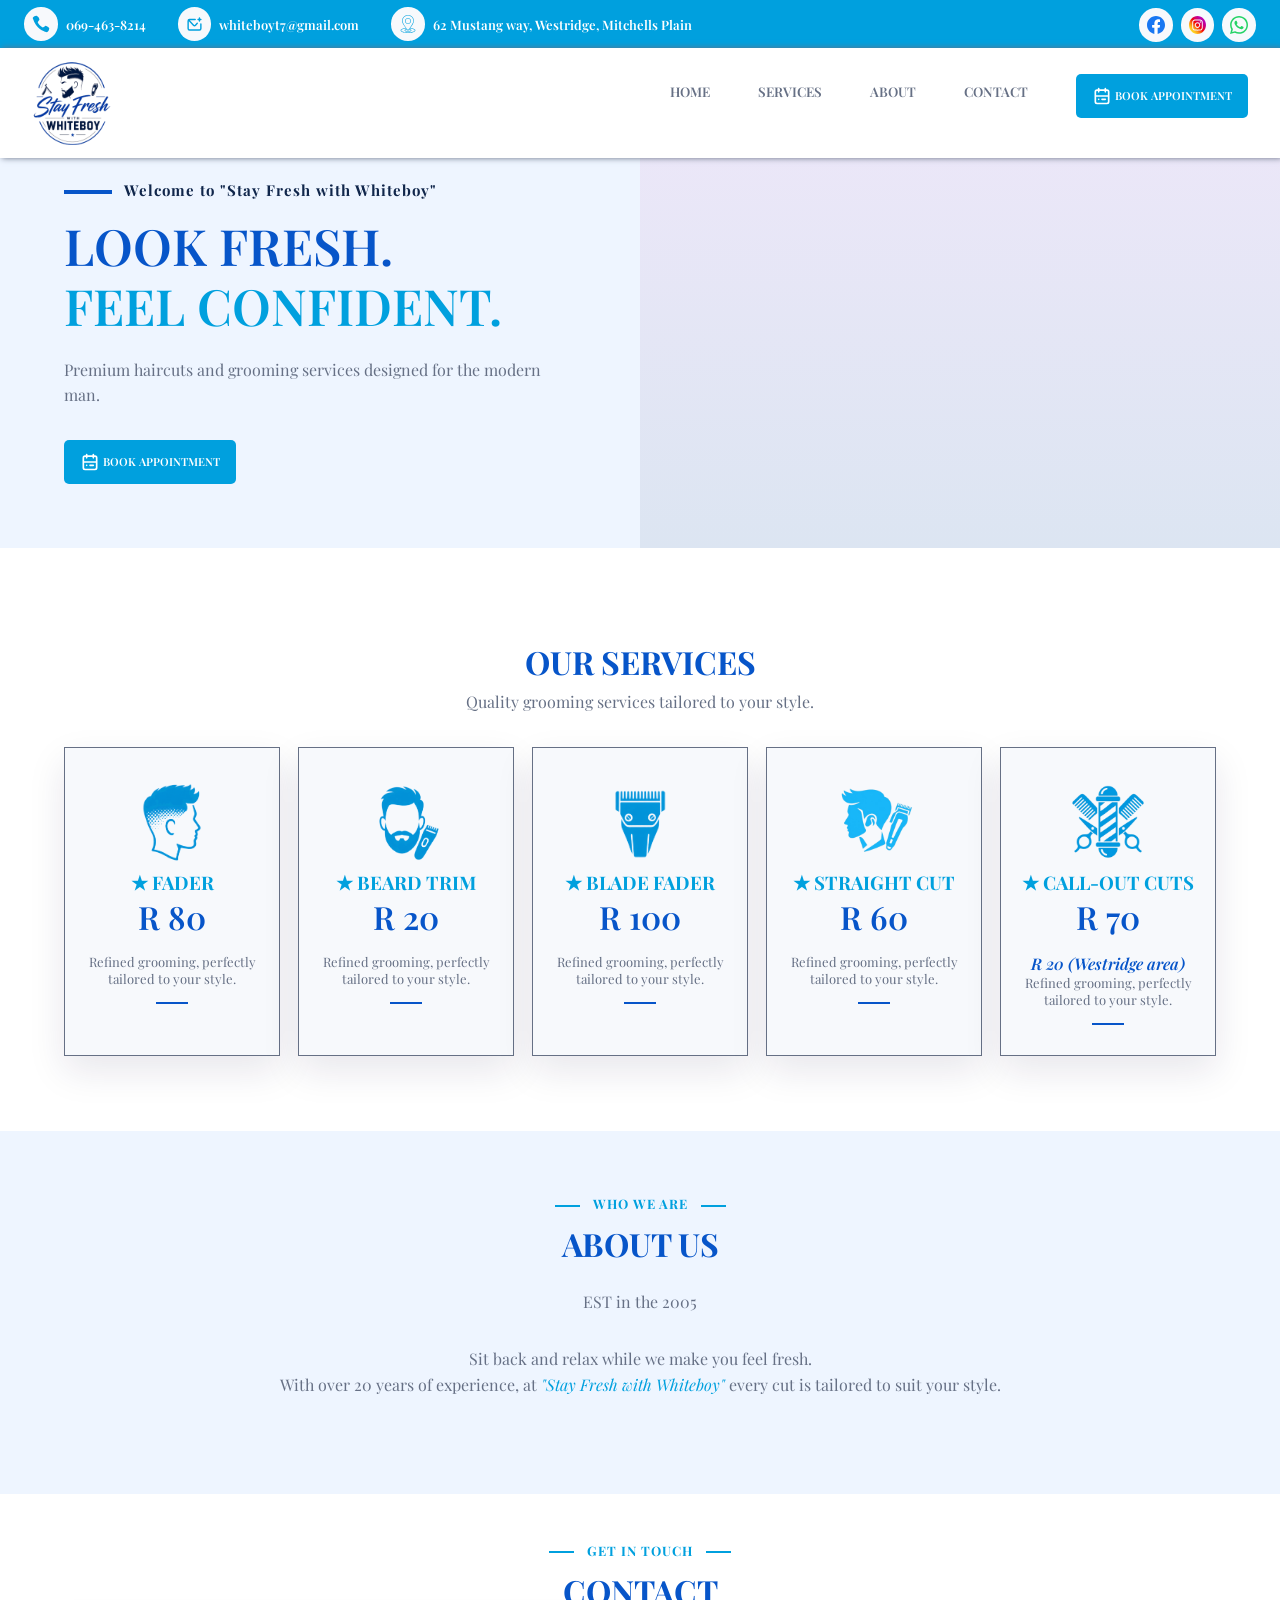
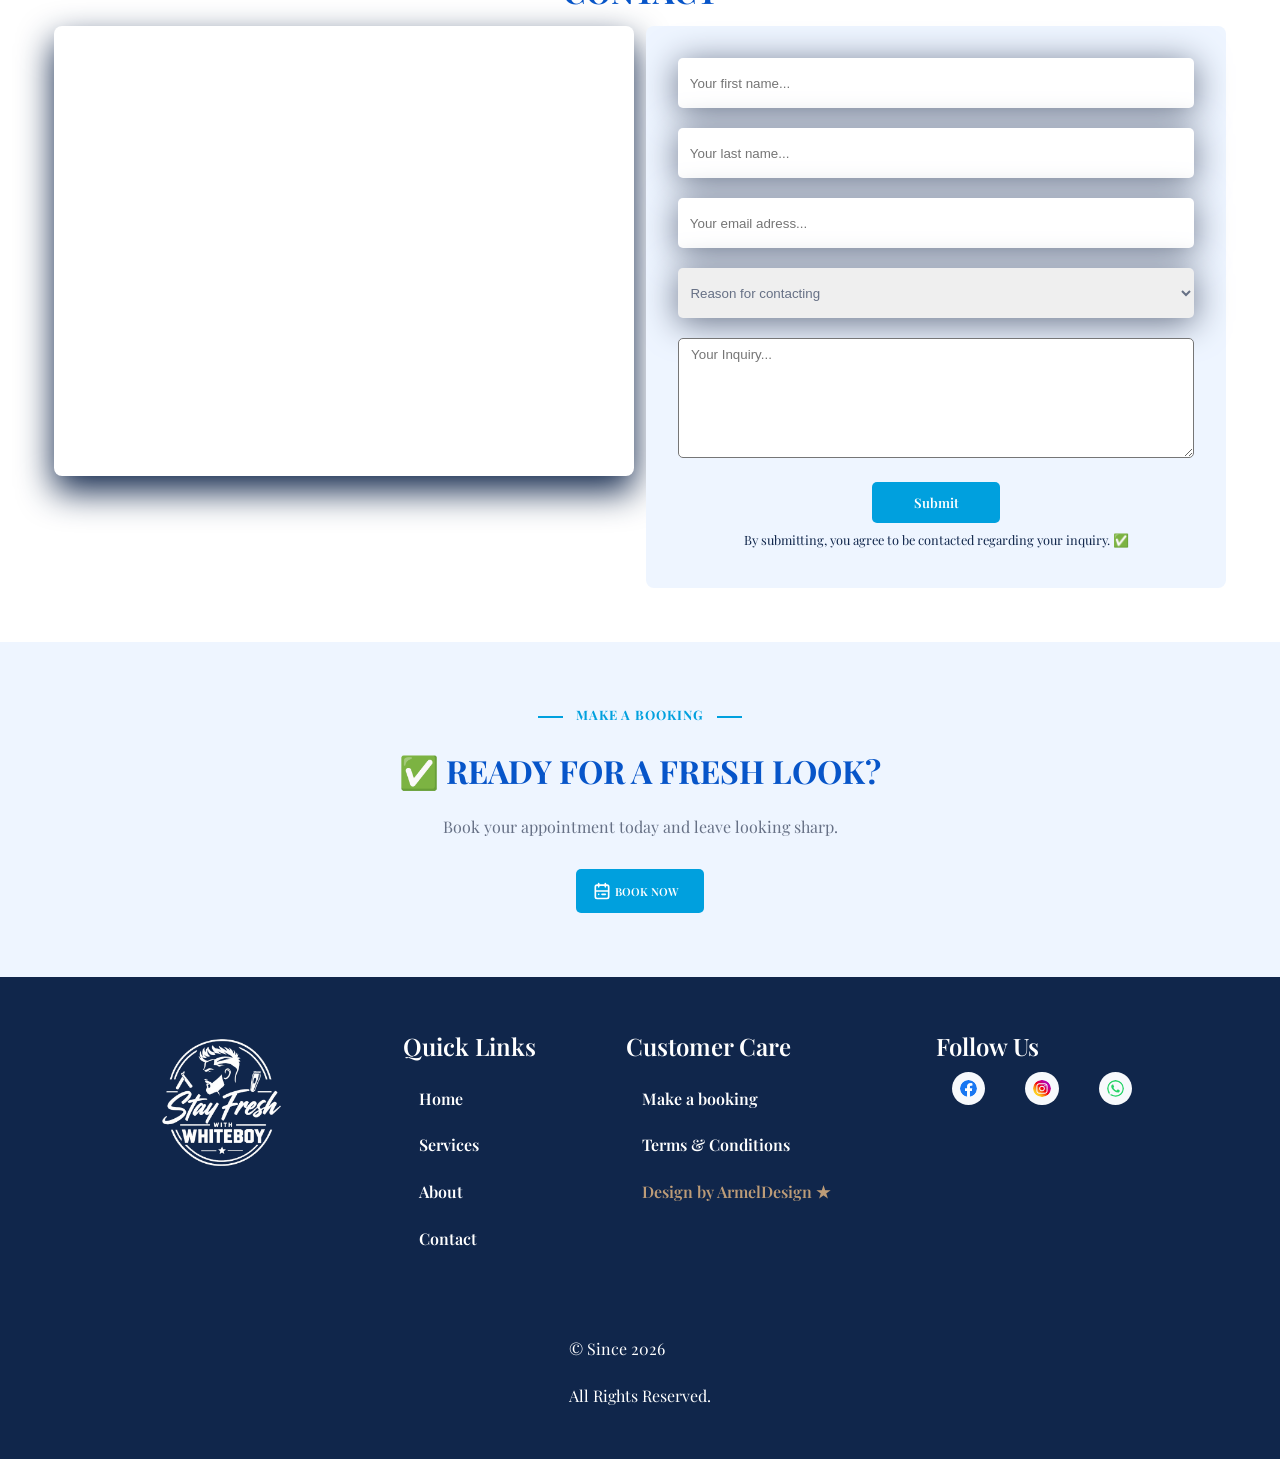
==== commit 3420706b: "Add Animations" ====
--- a/index.html
+++ b/index.html
@@ -35,6 +35,7 @@
         letter-spacing: 1px;
         line-height: 1.5;
         margin-bottom: 18px;
+        animation: fadeIn 3s ease-in-out;
       }
 
       .welcome-text::before {
@@ -54,6 +55,7 @@
         line-height: 1.05;
         font-weight: 600;
         text-transform: uppercase;
+        animation: fadeUp 2s ease forwards;
       }
 
       .hero-content > h1 {
@@ -72,6 +74,9 @@
         margin: 1.5rem 0 2rem;
         color: var(--gray);
       }
+      .hero-content .btn-tp-1 {
+        animation: fadeDown 2s ease forwards;
+      }
 
       /* ================= HERO IMAGE ================= */
 
@@ -81,8 +86,11 @@
 
         background:
           linear-gradient(rgba(219, 65, 173, 0.08), rgba(8, 41, 87, 0.08)),
+          url("https://images.unsplash.com/photo-1621607505145-a022ec52de64?q=80&w=1170&auto=format&fit=crop&ixlib=rb-4.1.0&ixid=M3wxMjA3fDB8MHxwaG90by1wYWdlfHx8fGVufDB8fHx8fA%3D%3D")
+            center center / cover no-repeat;
+        /* linear-gradient(rgba(219, 65, 173, 0.08), rgba(8, 41, 87, 0.08)),
           url("https://images.unsplash.com/photo-1621607505833-616916c46a25?q=80&w=1974&auto=format&fit=crop&ixlib=rb-4.1.0&ixid=M3wxMjA3fDB8MHxwaG90by1wYWdlfHx8fGVufDB8fHx8fA%3D%3D")
-            center center / cover no-repeat;
+            center center / cover no-repeat; */
       }
 
       /* =================  HERO - RESPONSIVE TABLET ================= */
@@ -240,7 +248,7 @@
       .services-grid {
         margin: auto;
         display: grid;
-        grid-template-columns: repeat(auto-fit, minmax(15rem, 1fr));
+        grid-template-columns: repeat(auto-fit, minmax(13rem, 1fr));
         gap: 18px;
       }
       .services-card {
@@ -280,7 +288,7 @@
       .service-price {
         color: var(--blue);
         font-size: 32px;
-        font-weight: 800;
+        font-weight: 600;
         margin-bottom: 15px;
       }
       .call-out-price {
@@ -398,14 +406,30 @@
 
       input,
       select {
+        border: none;
+        padding: 0.5rem;
         height: 50px;
         width: 100%;
         margin-bottom: 20px;
+        border-radius: 5px;
+        color: var(--gray);
+        font-family:
+          "Lucida Sans", "Lucida Sans Regular", "Lucida Grande",
+          "Lucida Sans Unicode", Geneva, Verdana, sans-serif;
+        box-shadow: 0 5px 35px var(--gray);
       }
       textarea {
+        /* border: none; */
+        padding: 0.5rem;
         height: 120px;
         width: 100%;
         margin-bottom: 20px;
+        border-radius: 5px;
+        color: var(--gray);
+        font-family:
+          "Lucida Sans", "Lucida Sans Regular", "Lucida Grande",
+          "Lucida Sans Unicode", Geneva, Verdana, sans-serif;
+        /* box-shadow: 0px 0px 35px var(--gray); */
       }
 
       /* =================  BOOKINGS BOTTOM BANNER SECTION ================= */
@@ -432,39 +456,7 @@
   </head>
   <body>
     <!-- -------------------- TOB BAR -------------------- -->
-    <section class="top-bar">
-      <div class="top-bar-outer">
-        <div class="outer-flex-item">
-          <div class="rounded-icons">
-            <img src="./icons/phone-icon.svg" alt="phone-icon" />
-          </div>
-          <p>069-463-8214</p>
-        </div>
-        <div class="outer-flex-item">
-          <div class="rounded-icons">
-            <img src="./icons/email-icon.svg" alt="email-icon" />
-          </div>
-          <p>whiteboyt7@gmail.com</p>
-        </div>
-        <div class="outer-flex-item">
-          <div class="rounded-icons">
-            <img src="./icons/location-icon.svg" alt="location-icon" />
-          </div>
-          <p>62 Mustang way, Westridge, Mitchells Plain</p>
-        </div>
-      </div>
-      <div class="top-bar-inner">
-        <div class="rounded-icons">
-          <a href="https://www.facebook.com/" target="_blank"><img src="./icons/facebook-icon.svg" alt="facebook-icon" /></a>
-        </div>
-        <div class="rounded-icons">
-          <a href="https://www.instagram.com/?hl=en" target="_blank"><img src="./icons/instagram-icon.svg" alt="instagram-icon" /></a>
-        </div>
-        <div class="rounded-icons">
-          <a href="https://wa.me/27694638214?text=Hello%2C%20I%20would%20like%20to%20book%20an%20appointment." target="_blank"><img src="./icons/whatsapp-icon.svg" alt="whatsapp-icon" /></a>
-        </div>
-      </div>
-    </section>
+    <section id="top-bar"></section>
 
     <!-- -------------------- NAVIGATION -------------------- -->
     <section id="header"></section>
@@ -490,7 +482,7 @@
 
     <!-- -------------------- SERVICES -------------------- -->
     <section class="services" id="services">
-      <div class="section-label">What We offer</div>
+      <div class="section-label reveal">What We offer</div>
       <h2>Our Services</h2>
       <div class="services-intro">
         Quality grooming services tailored to your style.
@@ -498,12 +490,12 @@
 
       <div class="services-grid">
         <div class="services-card">
-          <div class="service-icon image-1">
+          <div class="service-icon">
             <img src="./icons/fader.png" alt="fader-icon" />
           </div>
           <h3 class="service-title">★ Fader</h3>
-          <div class="service-price">R 80</div>
-          <p>Hot towel shaves for the ultimate smooth finish.</p>
+          <div class="service-price reveal">R 80</div>
+          <p>Refined grooming, perfectly tailored to your style.</p>
           <div class="service-line"></div>
         </div>
         <div class="services-card">
@@ -511,8 +503,8 @@
             <img src="./icons/beard-trim-icon.png" alt="beard-trim-icon" />
           </div>
           <h3 class="service-title">★ Beard Trim</h3>
-          <div class="service-price">R 20</div>
-          <p>Hot towel shaves for the ultimate smooth finish.</p>
+          <div class="service-price reveal">R 20</div>
+          <p>Refined grooming, perfectly tailored to your style.</p>
           <div class="service-line"></div>
         </div>
         <div class="services-card">
@@ -520,8 +512,8 @@
             <img src="./icons/blade-fader-icon.png" alt="blade-fader-icon" />
           </div>
           <h3 class="service-title">★ Blade Fader</h3>
-          <div class="service-price">R 100</div>
-          <p>Hot towel shaves for the ultimate smooth finish.</p>
+          <div class="service-price reveal">R 100</div>
+          <p>Refined grooming, perfectly tailored to your style.</p>
           <div class="service-line"></div>
         </div>
         <div class="services-card">
@@ -529,8 +521,8 @@
             <img src="./icons/straight-cut-icon.png" alt="straight-cut-icon" />
           </div>
           <h3 class="service-title">★ Straight Cut</h3>
-          <div class="service-price">R 60</div>
-          <p>Hot towel shaves for the ultimate smooth finish.</p>
+          <div class="service-price reveal">R 60</div>
+          <p>Refined grooming, perfectly tailored to your style.</p>
           <div class="service-line"></div>
         </div>
         <div class="services-card">
@@ -541,9 +533,9 @@
             />
           </div>
           <h3 class="service-title">★ Call-out Cuts</h3>
-          <div class="service-price">R 70</div>
+          <div class="service-price reveal">R 70</div>
           <em class="call-out-price">R 20 (Westridge area)</em>
-          <p>Hot towel shaves for the ultimate smooth finish.</p>
+          <p>Refined grooming, perfectly tailored to your style.</p>
           <div class="service-line"></div>
         </div>
       </div>
@@ -551,10 +543,10 @@
 
     <!-- -------------------- ABOUT -------------------- -->
     <section class="about" id="about">
-      <div class="section-label">Who we are</div>
+      <div class="section-label reveal">Who we are</div>
       <h2>About Us</h2>
       <p>EST in the 2005</p>
-      <p>
+      <p class="reveal">
         Sit back and relax while we make you feel fresh.<br />
         With over 20 years of experience, at
         <em style="color: #00a0de">"Stay Fresh with Whiteboy" </em> every cut is
@@ -564,7 +556,7 @@
 
     <!-- -------------------- CONTACT  -------------------- -->
     <section class="contact" id="contact">
-      <div class="section-label">Get in touch</div>
+      <div class="section-label reveal reveal">Get in touch</div>
       <h2>Contact</h2>
       <div class="contact-grid">
         <div class="contact-map">
@@ -642,7 +634,7 @@
               ></textarea>
               <!-- Submit Button -->
               <div>
-                <button class="btn-tp-1" type="submit" value="submit">
+                <button class="btn-tp-1 reveal" type="submit" value="submit">
                   Submit
                 </button>
               </div>
@@ -658,11 +650,11 @@
 
     <!-- -------------------- BOOKINGS -------------------- -->
     <section class="bookings" id="bookings">
-      <div class="section-label">Make a booking</div>
+      <div class="section-label reveal">Make a booking</div>
       <h2>✅ Ready For a Fresh Look?</h2>
       <p>Book your appointment today and leave looking sharp.</p>
       <a target="_blank" href="./bookings.html">
-        <button class="btn-tp-1 flex-calendar-icon">
+        <button class="btn-tp-1 flex-calendar-icon reveal">
           <img src="./icons/calendar-icon.svg" alt="calendar-icon" />
           <p>Book Now</p>
         </button>
@@ -672,6 +664,6 @@
     <!-- -------------------- FOOTER -------------------- -->
     <section id="footer"></section>
 
-    <script src="./js/headerFooter.js"></script>
+    <script src="./js/topNavFooter.js"></script>
   </body>
 </html>
--- a/css/main.css
+++ b/css/main.css
@@ -1,18 +1,19 @@
 /*  Global styles (RESET, colors, typography, layout)================ */
 
-@import url("https://fonts.googleapis.com/css2?family=Lato:ital,wght@0,100;0,300;0,400;0,700;0,900;1,100;1,300;1,400;1,700;1,900&display=swap");
+/* @import url("https://fonts.googleapis.com/css2?family=Lato:ital,wght@0,100;0,300;0,400;0,700;0,900;1,100;1,300;1,400;1,700;1,900&display=swap"); */
+
+@import url("https://fonts.googleapis.com/css2?family=Playfair+Display:ital,wght@0,400..900;1,400..900&display=swap");
 
 * {
   margin: 0;
   padding: 0;
   box-sizing: border-box;
   text-decoration: none;
-  font-family: "Lato", sans-serif;
+  font-family: "Playfair Display", serif;
 }
 
-
 :root {
-  --blue-theme: #00a0de; 
+  --blue-theme: #00a0de;
   --blue: #0755c9;
   --dark-blue: #10264b;
   --light-blue: #eef5ff;
@@ -23,11 +24,9 @@
 
 html {
   scroll-behavior: smooth;
-
 }
-
 
 section {
   /* Adjust the pixels to match the exact section clicked on , on the nav bar */
-  scroll-margin-top: 120px; 
+  scroll-margin-top: 120px;
 }
--- a/css/components.css
+++ b/css/components.css
@@ -35,14 +35,14 @@
   padding: 0.5rem;
   background-color: var(--light-gray);
 }
+.rounded-icons:hover {
+  padding: 0.03rem;
+}
 .top-bar-inner {
   display: flex;
   gap: 0.5rem;
   margin-top: -1rem;
 }
-
-
-
 
 /* ================= NAVIGATION =================   */
 .navbar {
@@ -66,7 +66,6 @@
 /* logo styling here */
 .outter-nav img {
   height: 6rem;
-  animation: fadeDown 1s ease forwards;
 }
 .inner-nav {
   display: flex;
@@ -140,6 +139,68 @@
 }
 /* ================= ANIMATIONS =================   */
 
+
+/* ANIMATION 1 */
+
+@keyframes myAnimation {
+  from {
+    right: 200px;
+  }
+  to {
+    left: 200px;
+  }
+}
+
+@keyframes fadeIn {
+  from {
+    opacity: 0;
+    transform: translateY(20px);
+  }
+  to {
+    opacity: 1;
+    transform: translateY(0);
+  }
+}
+
+
+/* ANIMATION 2 */
+/*--reveal on scroll  --- */
+.reveal {
+  opacity: 0;
+  transform: translateY(40px);
+
+  animation: revealAnim linear forwards;
+  animation-timeline: view();
+  animation-range: entry 20% cover 40%;
+}
+@keyframes revealAnim {
+  to {
+    opacity: 1;
+    transform: translateY(0);
+  }
+}
+ /* ANIMATION 3 */
+@keyframes fadeUp {
+  from {
+    opacity: 0;
+    transform: translateY(40px);
+  }
+  to {
+    opacity: 1;
+    transform: translateY(0);
+  }
+}
+
+@keyframes fadeDown {
+  from {
+    opacity: 0;
+    transform: translateY(-40px);
+  }
+  to {
+    opacity: 1;
+    transform: translateY(0);
+  }
+}
 /* ================= FOOTER =================   */
 .footer {
   display: flex;
@@ -279,7 +340,7 @@
     position: fixed;
     visibility: hidden;
     top: 115px;
-    left: -100%;
+    left: 100%;
     width: 100%;
     height: 100%;
     margin: 0;
